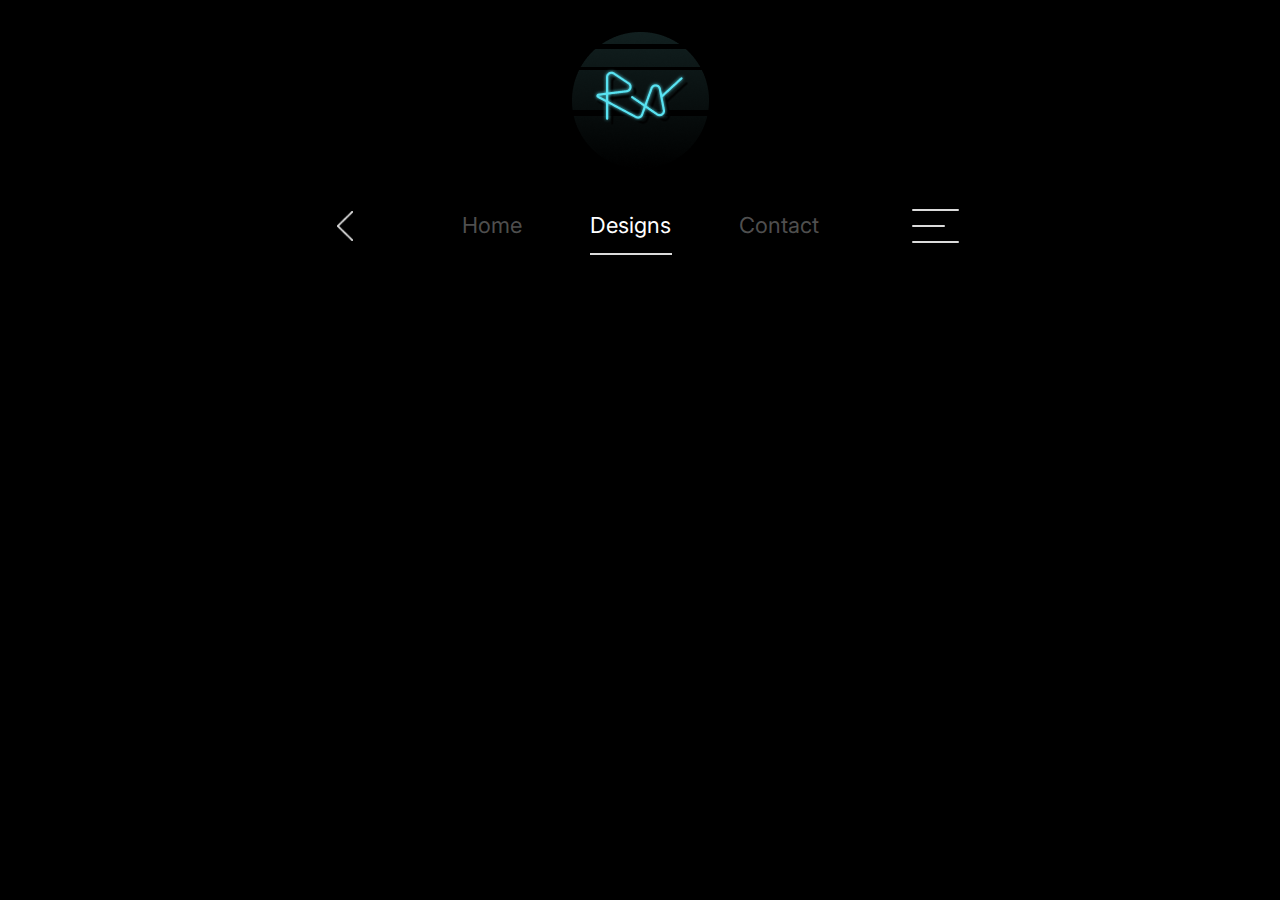
==== designlist.html @ 58eb8765 "Add files via upload" ====
<!DOCTYPE html>
<html lang="en">
  <head>
    <meta charset="UTF-8" />
    <meta name="viewport" content="width=device-width, initial-scale=1.0" />
    <title>Ray Auguste Portfolio</title>
    <link rel="preconnect" href="https://fonts.gstatic.com" crossorigin />
    <link
      rel="stylesheet"
      href="https://fonts.googleapis.com/css2?family=Inter:wght@200;400;700&display=swap"
    />
    <link rel="stylesheet" href="style.css" />
    <script src="script.js"></script>
    <link rel="shortcut icon" href="RayLogo.ico" />
    <!-- Google tag (gtag.js) -->
    <script
      async
      src="https://www.googletagmanager.com/gtag/js?id=G-0NC5PQKTL5"
    ></script>
    <script>
      window.dataLayer = window.dataLayer || [];
      function gtag() {
        dataLayer.push(arguments);
      }
      gtag("js", new Date());

      gtag("config", "G-0NC5PQKTL5");
    </script>
  </head>
  <body>
    <div class="logo">
      <a href="/">
        <img draggable="false" src="img/RayLogo.png" alt="logo" />
      </a>
    </div>
    <div class="header">
      <a class="back-button" href="designs">
        <img draggable="false" src="img/BackButton.png" alt="back-icon" />
      </a>
      <ul class="header-buttons">
        <li class="home-button">
          <a href="/"> Home </a>
        </li>
        <li class="designs-button selected-tab">
          <a href="designs"> Designs </a>
          <div class="selected-tab-bar"></div>
        </li>
        <li class="contact-button">
          <a
            href="mailto:raekwon322@gmail.com?subject=[Ray%20Auguste%20Portfolio]%20"
          >
            Contact
          </a>
        </li>
      </ul>
      <!-- Checkbox to track the state of the menu -->
      <input type="checkbox" id="hamburger" class="hamburger" />
      <!-- Label to act as the hamburger icon -->
      <label for="hamburger" id="hamburger-icon">
        <!-- You can use CSS, an image, or a font icon to create the three lines -->
        <span></span>
        <span></span>
        <span></span>
        <p>label</p>
      </label>
    </div>
    <div class="nav-section hide">
      <div class="nav-bar hide-two">
        <a class="back-button" href="designs">
          <img draggable="false" src="img/BackButton.png" alt="back-icon" />
        </a>
        <ul class="header-buttons">
          <li class="home-button">
            <a href="/"> Home </a>
          </li>
          <li class="designs-button selected-tab">
            <a href="designs"> Designs </a>
            <div class="selected-tab-bar"></div>
          </li>
          <li class="contact-button">
            <a
              href="mailto:raekwon322@gmail.com?subject=[Ray%20Auguste%20Portfolio]%20"
            >
              Contact
            </a>
          </li>
        </ul>
        <!-- Checkbox to track the state of the menu -->
        <input type="checkbox" id="hamburger-two" class="hamburger" />
        <!-- Label to act as the hamburger icon -->
        <label for="hamburger-two" id="hamburger-icon">
          <!-- You can use CSS, an image, or a font icon to create the three lines -->
          <span></span>
          <span></span>
          <span></span>
          <p>label</p>
        </label>
      </div>
    </div>
    <div class="back-up hide" onclick="topFunction()">
      <img
        draggable="false"
        src="img/iconamoon_arrow-up-2.png"
        alt="up-arrow"
      />
    </div>
    <!-- Nav element to contain the menu items -->
    <button id="close-button" class="move-left">
      <img src="img/ph_x.png" alt="close" />
    </button>
    <div class="burger-section">
      <nav id="burger-menu" class="move-left">
        <div class="burger-center">
          <div class="list-div">
            <ul>
              <li>
                <a href="/"> Home </a>
              </li>
              <li>
                <a href="designs"> Designs </a>
              </li>
              <li>
                <a
                  href="mailto:raekwon322@gmail.com?subject=[Ray%20Auguste%20Portfolio]%20"
                >
                  Contact
                </a>
              </li>
            </ul>
          </div>
          <div class="grid-div">
            <ul class="grid-menu-items">
              <li>
                <a href="https://twitter.com/Saotekin" target="_blank">
                  <img src="img/Icons/X svg.png" alt="Twitter" />
                </a>
              </li>
              <li>
                <a
                  href="https://www.linkedin.com/in/ray-auguste-613684299/"
                  target="_blank"
                >
                  <img src="img/Icons/LinkedIn.png" alt="LinkedIn" />
                </a>
              </li>
              <li>
                <a
                  href="https://www.artstation.com/ray_auguste"
                  target="_blank"
                >
                  <img src="img/Icons/mdi_artstation.png" alt="Art Station" />
                </a>
              </li>
              <li>
                <a href="https://www.behance.net/rayauguste" target="_blank">
                  <img src="img/Icons/Behance svg.png" alt="Behance" />
                </a>
              </li>
            </ul>
          </div>
        </div>
      </nav>
    </div>
    <div class="design-list-section"><div class="design-list"></div></div>
    <div class="overlay">
      <span class="close-btn">×</span>
      <img
        class="enlarged-image"
        draggable="false"
        src=""
        alt="Enlarged Image"
      />
      <div class="arrow-container">
        <span class="left-arrow">◀</span>
        <span class="right-arrow">▶</span>
      </div>
    </div>
  </body>
</html>
---- style.css ----
html {
    scroll-behavior: smooth;
  }

body {
    margin: 0; padding: 0;
    background-color: #000000;
    font-family: 'Inter', sans-serif;
    pointer-events: none;
    overflow-x: hidden;
}

.logo {
    display: flex;
    justify-content: center;
    width: 100%;
    padding: 32px 0;
}

.logo a {
    pointer-events: all;
}

.header {
    display: flex; /* Use flexbox */
    align-items: center; /* Center items vertically */
    justify-content: center; /* Create space between items */
    top: 0;
    right: 0;
    width: 100%;
    z-index: 4;
    height: 42px;
    gap: 77px;
    margin-bottom: 70px;
    pointer-events: all;
  }

.header-buttons {
    display: flex;
    gap: 36px;
    list-style: none;
    padding: 0px;
    margin: 0;
}

.header-buttons a {
    color: #ffffff50;
    transition: color 0.2s ease; /* Add a transition effect for the color change */
    border: none;
    background-color: transparent; /* Remove the fill color */
    font-size: 22px;
    font-weight: 400;
    cursor: pointer; /* Change the cursor to a pointer */
    border-radius: 25px;
    padding-top: 15px;
    padding-bottom: 15px;
    padding-left: 16px;
    padding-right: 16px;
    display: flex; /* Use flexbox */
    align-items: center; /* Center items vertically */
    text-decoration: none; /* no underline */
}

.header-buttons a:hover {
    color: white;
}

.back-button {
    display: flex;
    height: 34px;
    justify-content: center;
    align-items: center;
    padding-left: 16px;
    padding-right: 16px;
    pointer-events: all;
}

.back-button img {
    width: 16px;
    height: 30px;
    transition: transform 0.5s ease; /* Add a transition effect for the color change */
}

.back-button:hover img {
    transform: translateX(-30px); /* Translate and rotate the image on hover */
}

.main-section {
    display: flex;
    flex-direction: column;
    gap: 100px;
    width: 100%;
    align-items: center;
    margin-bottom: 300px;
    pointer-events: none;
}

.top-section {
    width: 90%;
    display: flex;
    flex-direction: column;
    align-items: flex-end;
    gap: 100px;
}

.title-section {
    display: flex;
    width: 100%;
    max-width: 1920px;
    align-items: flex-end;
    justify-content: space-between;
    gap: 200px;
    flex-direction: row;
    padding-top: 65px;
    background: linear-gradient(to right, #ffffff10, #ffffff10, #99999900);
    border-radius: 44px;
    box-shadow: inset 0 11px 0 #ffffff05; /* Add inner shadow */
    overflow: hidden; /* Ensure the pseudo-element doesn't overflow */
    border: 1px solid black; /* Remove default border */
    backdrop-filter: blur(28px); /* Apply the background blur */
    transition: transform 0.5s ease, opacity 0.5s ease;
    pointer-events: all;
    transform: translateX(-500px); /* Initially translate each section */
    opacity: 0;
}

.glow-line {
    width: 2px;
    height: 280px;
    background-color: #58E3F2;
}

.glow-blur {
    width: 2px;
    height: 280px;
    background-color: #58E3F2;
    filter: blur(14.8px); /* Adjust the radius (3px in this example) */
}

.large-logo {
    width: 809px;
    height: 314px;
    overflow: hidden;
}

.title {
    display: flex;
    flex-direction: column;
    gap: 40px;
}

.title-two {
    display: flex;
    flex-direction: row;
    align-items: center;
    gap: 71px;
    max-width: 624px;
    width: 100%;
    padding-bottom: 65px;
    padding-left: 65px;
}

.title-header {
    display: flex;
    flex-direction: column;
    gap: 14px;
    max-width: 535px;
}

.title-header h1{
    color: white;
    font-size: 50px;
    font-weight: 200;
    margin: 0;
}

.title-header h2{
    color: #39BBC9;
    font-size: 26px;
    font-weight: 200;
    margin: 0;
}

.title-info {
    display: flex;
    flex-direction: column;
    gap: 24px;
    width: 100%;
}

.title-info p {
    color: #B5B5B5;
    font-size: 16px;
    font-weight: 200;
    margin: 0;
    line-height: 22px;
}

.title-buttons {
    display: flex;
    align-items: flex-start;
    list-style: none;
    padding: 0px;
    gap: 47px;
    margin: 0;
}

.my-portfolio a {
    color: white;
    transition: background-color 0.5s ease; /* Add a transition effect for the color change */
    border: none;
    border-radius: 13.25px;
    background-color: #202B35; /* Remove the fill color */
    font-size: 18px;
    font-weight: 400;
    cursor: pointer; /* Change the cursor to a pointer */
    height: 62px;
    width: 225px;
    display: flex; /* Use flexbox */
    align-items: center; /* Center items vertically */
    justify-content: center;
    text-decoration: none; /* no underline */
}

.my-portfolio a:hover {
    background-color: #39BBC9;
    color: white;
}

.contact a {
    color: white;
    transition: background-color 0.5s ease; /* Add a transition effect for the color change */
    border: 2px solid #39BBC9;
    border-radius: 13.25px;
    background-color: transparent; /* Remove the fill color */
    font-size: 18px;
    font-weight: 400;
    cursor: pointer; /* Change the cursor to a pointer */
    height: 62px;
    width: 225px;
    display: flex; /* Use flexbox */
    align-items: center; /* Center items vertically */
    justify-content: center;
    text-decoration: none; /* no underline */
    box-sizing: border-box;
}

.contact a:hover {
    background-color: #39BBC9;
    color: white;
}

.about-me {
    display: flex;
    flex-direction: column;
    gap: 24px;
    width: 100%;
    max-width: 918px;
}

.about-me h1 {
    font-size: 35px;
    font-weight: 200;
    color: #39BBC9;
    margin: 0;
}

.about-me p {
    font-size: 18px;
    font-weight: 200;
    color: #ffffff;
    line-height: 32px;
    margin: 0;
}

.about-me-section {
    display: flex;
    flex-direction: row;
    gap: 224px;
    padding-left: 65px;
    padding-right: 65px;
    padding-top: 65px;
    padding-bottom: 65px;
    background: linear-gradient(to right, #ffffff10, #ffffff10, #99999900);
    border-radius: 44px;
    box-shadow: inset 0 11px 0 #ffffff05; /* Add inner shadow */
    overflow: hidden; /* Ensure the pseudo-element doesn't overflow */
    border: 1px solid black; /* Remove default border */
    backdrop-filter: blur(28px); /* Apply the background blur */
    transition: transform 0.5s ease, opacity 0.5s ease;
    pointer-events: all;
    transform: translateX(500px); /* Initially translate each section */
    opacity: 0;
}

.social-buttons {
    display: flex;
    flex-direction: column;
    gap: 20px;
    list-style: none;
    padding: 0px;
    margin: 0;
    flex-wrap: wrap;
    justify-content: center;
}

.social-buttons a {
    transition: background-color 0.5s ease, transform 0.5s ease; /* Add a transition effect for the color change */
    background-color: transparent; /* Remove the fill color */
    cursor: pointer; /* Change the cursor to a pointer */
    border-radius: 57px;
    width: 65px;
    height: 65px;
    border: 1px solid;
    border-color: #ffffff66;
    display: flex; /* Use flexbox */
    justify-content: center;
    align-items: center;
}

.social-buttons a:hover {
    background-color: #39BBC9;
    border-color: #ffffff;
    transform: rotate(-30deg); /* Rotate the image by 30 degrees on hover */
}

.design-one {
    position: absolute;
    z-index: -1;
    top: 1107px;
    left: -40px;
    transition: opacity 1s ease, left 1s ease, top 1s ease;
    cursor: move;
    pointer-events: all;
    opacity: 0;
    width: 687px;
    height: 410px;
}

.design-two {
    position: absolute;
    z-index: -1;
    top: 1754px;
    right: -201px;
    transition: opacity 1s ease, right 1s ease, top 1s ease;
    cursor: move;
    pointer-events: all;
    opacity: 0;
    width: 687px;
    height: 410px;
}

.design-three {
    position: absolute;
    z-index: -1;
    top: 2554px;
    left: 305px;
    transition: opacity 1s ease, left 1s ease, top 1s ease;
    cursor: move;
    pointer-events: all;
    opacity: 0;
    width: 687px;
    height: 410px;
}

.middle-section {
    width: 90%;
    display: flex;
    flex-direction: column;
    align-items: flex-start;
    gap: 100px;
}

.design-process-section {
    display: flex;
    gap: 50px;
    max-width: 1920px;
    align-items: center;
    justify-content: space-between;
    flex-direction: row;
    background: linear-gradient(to right, #ffffff10, #ffffff10, #99999900);
    border-radius: 44px;
    box-shadow: inset 0 11px 0 #ffffff05; /* Add inner shadow */
    overflow: hidden; /* Ensure the pseudo-element doesn't overflow */
    border: 1px solid black; /* Remove default border */
    backdrop-filter: blur(28px); /* Apply the background blur */
    transition: transform 0.5s ease, opacity 0.5s ease;
    pointer-events: all;
    transform: translateX(-500px); /* Initially translate each section */
    opacity: 0;
}

.design-process-group {
    display: flex;
    flex-direction: column;
    padding-bottom: 65px;
    padding-top: 65px;
    padding-left: 65px;
    gap: 59px;
    margin-right: -180px;
}

.design-process-header {
    display: flex;
    flex-direction: column;
    gap: 14px;
    max-width: 405px;
}

.design-process-header h1{
    color: white;
    font-size: 50px;
    font-weight: 200;
    margin: 0;
}

.design-process-header h2{
    color: #39BBC9;
    font-size: 26px;
    font-weight: 200;
    margin: 0;
}

.design-process-steps {
    display: flex;
    flex-direction: row;
    margin-top: 260px;
    flex-wrap: wrap;
    padding-bottom: 65px;
}

.large-image {
    width: 715px;
    height: 505.87px;
    display: flex;
    justify-content: flex-start;
    margin-left: -400px;
    pointer-events: none;
}

.large-image img {
    position: relative;
    top: -150px;
    right: -160px;
}

.step {
    width: 330.24px;
    height: 316px; /* Adjust as needed */
    background-image: url("img/Polygon 292.png");
    object-fit: cover;
    background-position: center;
    background-repeat: no-repeat;
    background-size: cover;
    display: flex;
    align-items: center;
    flex-direction: column;
    gap: 24px;
}

.step-two {
    margin-top: -200px;
    margin-left: -40px;
    margin-right: -40px;
}

.step h1 {
    padding-top: 40px;
    color: #39BBC9;
    font-size: 26px;
    font-weight: 200;
    margin: 0;
}

.step p {
    color: #B5B5B5;
    font-size: 17px;
    font-weight: 200;
    line-height: 26px;
    margin: 0;
    max-width: 245px;
    text-align: center;
}

.services-section {
    display: flex;
    width: 100%;
    max-width: 1720px;
    align-items: center;
    justify-content: flex-end;
    justify-content: space-between;
    flex-direction: row;
    background: linear-gradient(to right, #ffffff10, #ffffff10, #99999900);
    border-radius: 44px;
    box-shadow: inset 0 11px 0 #ffffff05; /* Add inner shadow */
    overflow: hidden; /* Ensure the pseudo-element doesn't overflow */
    border: 1px solid black; /* Remove default border */
    backdrop-filter: blur(28px); /* Apply the background blur */
    transition: transform 0.5s ease, opacity 0.5s ease;
    pointer-events: all;
    transform: translateX(500px); /* Initially translate each section */
    opacity: 0;
}

.service-info h1 {
    color: #39BBC9;
    font-size: 26px;
    font-weight: 200;
    margin: 0;
}

.service-info p {
    color: #B5B5B5;
    font-size: 16px;
    font-weight: 200;
    margin: 0;
    line-height: 24px;
}

.service {
    display: flex;
    flex-direction: column;
    gap: 31px;
    width: 100%;
    max-width: 302px;
}

.service-info {
    display: flex;
    flex-direction: column;
    gap: 14px;
}

#service-icon-one {
    width: 52px;
    height: 47px;
}

#service-icon-two {
    width: 48px;
    height: 47.99px;
}

#service-icon-three {
    width: 48px;
    height: 49px;
}

.services-header {
    display: flex;
    flex-direction: column;
    gap: 14px;
    width: 100%;
    max-width: 410px;
}

.services-header h1{
    color: white;
    font-size: 50px;
    font-weight: 200;
    margin: 0;
}

.services-header p{
    color: #B5B5B5;
    font-size: 16px;
    font-weight: 200;
    margin: 0;
    line-height: 22px;
}

.service-list {
    display: flex;
    flex-direction: row;
    gap: 42px;
    padding-top: 135px;
    padding-right: 65px;
    padding-bottom: 65px;
    flex-wrap: wrap;
}

.services-group {
    display: flex;
    flex-direction: column;
    padding-bottom: 65px;
    padding-top: 65px;
    padding-left: 65px;
    gap: 10px;
    margin-right: -180px;
}

.large-image-two {
    width: 715px;
    height: 505.87px;
    display: flex;
    justify-content: flex-end;
    margin-bottom: -280px;
}

.large-image-two img {
    position: relative;
    left: -250px;
}

.contact-info {
    display: flex;
    flex-direction: column;
    gap: 24px;
    width: 100%;
    max-width: 500px;
}

.contact-header {
    display: flex;
    flex-direction: column;
    gap: 14px;
    max-width: 535px;
}

.contact-header h1 {
    font-size: 50px;
    font-weight: 200;
    color: #ffffff;
    margin: 0;
}

.contact-header h2 {
    font-size: 26px;
    font-weight: 200;
    color: #39BBC9;
    margin: 0;
}

.contact-info p {
    font-size: 16px;
    font-weight: 200;
    color: #B5B5B5;
    line-height: 22px;
    margin: 0;
}

.bottom-section {
    width: 90%;
    display: flex;
    flex-direction: column;
    align-items: flex-end;
    gap: 100px;
}

.contact-section {
    display: flex;
    flex-direction: column;
    gap: 58px;
    padding-left: 65px;
    padding-right: 65px;
    padding-top: 65px;
    padding-bottom: 65px;
    background: linear-gradient(to right, #ffffff10, #ffffff10, #99999900);
    border: 1px solid black; /* Remove default border */
    border-radius: 44px;
    box-shadow: inset 0 11px 0 #ffffff05; /* Add inner shadow */
    overflow: hidden; /* Ensure the pseudo-element doesn't overflow */
    backdrop-filter: blur(28px); /* Apply the background blur */
    transition: transform 0.5s ease, opacity 0.5s ease;
    pointer-events: all;
    transform: translateX(-500px); /* Initially translate each section */
    opacity: 0;
}

.contact-div {
    display: flex;
    flex-direction: row;
    gap: 258px;
    align-items: center;
}

.social-buttons-two {
    display: flex;
    flex-direction: row;
    gap: 33px;
    list-style: none;
    padding: 0px;
    margin: 0;
    flex-wrap: wrap;
    justify-content: center;
}

.social-buttons-two a {
    transition: background-color 0.5s ease, transform 0.5s ease; /* Add a transition effect for the color change */
    background-color: transparent; /* Remove the fill color */
    cursor: pointer; /* Change the cursor to a pointer */
    border-radius: 57px;
    width: 65px;
    height: 65px;
    border: 1px solid;
    border-color: #ffffff66;
    display: flex; /* Use flexbox */
    justify-content: center;
    align-items: center;
}

.social-buttons-two a:hover {
    background-color: #39BBC9;
    border-color: #ffffff;
    transform: rotate(-30deg); /* Rotate the image by 30 degrees on hover */
}

.contact-button-two {
    color: white;
    transition: background-color 0.5s ease; /* Add a transition effect for the color change */
    border: 2px solid #39BBC9;
    border-radius: 13.25px;
    background-color: transparent; /* Remove the fill color */
    font-size: 18px;
    font-weight: 400;
    cursor: pointer; /* Change the cursor to a pointer */
    height: 62px;
    width: 225px;
    display: flex; /* Use flexbox */
    align-items: center; /* Center items vertically */
    justify-content: center;
    text-decoration: none; /* no underline */
    box-sizing: border-box;
}

.contact-button-two:hover {
    background-color: #39BBC9;
    color: white;
}

.design-section {
    width: 100%;
    display: flex;
    align-items: center;
    flex-direction: column;
    gap: 80px;
    margin-bottom: 300px;
    pointer-events: all;
}

.design-categories {
    width: 80%;
    display: flex;
    flex-direction: row;
    justify-content: center;
    gap: 40px;
    flex-wrap: wrap;
}

.category {
    height: 340px;
    display: flex;
    width: 100%;
    max-width: 380px;;
    align-items: center;
    justify-content: center;
    flex-direction: row;
    transition: background 0.5s ease, border-color 0.5s ease; /* Add a transition effect for the color change */
    border: none; /* Remove default border */
    border-radius: 10px;
    cursor: pointer;
    box-shadow: inset 0 11px 0 #ffffff05; /* Add inner shadow */
    overflow: hidden; /* Ensure the pseudo-element doesn't overflow */
    border: 1px solid black; /* Remove default border */
    backdrop-filter: blur(28px); /* Apply the background blur */
}

.cat-info {
    display: flex;
    align-items: center;
    flex-direction: column;
    width: 100%;
    max-width: 380px;
    gap: 30px;
    transition: transform 0.5s ease;
}

.cat-info p {
    font-size: 18px;
    font-weight: 200;
    color: #ffffff;
    margin: 0;
    line-height: 24px;
    text-align: center;
}

.cat-one {
    border-radius: 75px 10px 10px 75px;
    background: linear-gradient(to left, #ffffff10, #ffffff10, #99999900);
}

.cat-two {
    background: linear-gradient(to right, #ffffff10, #ffffff10, #ffffff10);
}

.cat-three {
    border-radius: 10px 75px 75px 10px;
    background: linear-gradient(to right, #ffffff10, #ffffff10, #99999900);
}

.cat-one:hover {
    background: linear-gradient(to left, #58E3F210, #58E3F210, #58E3F200);
    border: 1px solid white; /* Remove default border */
}

.cat-two:hover {
    background: linear-gradient(to right, #58E3F210, #58E3F210, #58E3F210);
    border: 1px solid white; /* Remove default border */
}

.cat-three:hover {
    background: linear-gradient(to right, #58E3F210, #58E3F210, #58E3F200);
    border: 1px solid white; /* Remove default border */
}

.cat-info-one:hover {
    transform: perspective(1000px) rotateY(25deg); /* Apply perspective and rotation */
}

.cat-info-two:hover {
    transform: perspective(1000px) rotateX(25deg); /* Apply perspective and rotation */
}

.cat-info-three:hover {
    transform: perspective(1000px) rotateY(-25deg); /* Apply perspective and rotation */
}

.category img {
    transition: transform 0.5s ease; /* Add a transition effect for the color change */
}

.category:hover img {
    transform: translateY(-30px) rotate(-30deg); /* Translate and rotate the image on hover */
}

.design-list-section {
    display: flex;
    justify-content: center;
    width: 100%;
    margin-bottom: 300px;
    pointer-events: all;
}

.design-list {
    display: flex;
    flex-direction: column;
    gap: 60px;
}

.large-design {
    display: flex;
    justify-content: center;
    transform: perspective(1000px) rotateX(25deg); /* Apply perspective and rotation */
    transition: transform 0.5s ease;
}

.large-design img {
    width: 687px;
    height: 410px;
    transition: width 0.5s ease, height 0.5s ease;
}

.large-design img:hover {
    width: 790.18px;
    height: 471.58px;
}

.overlay {
    position: fixed;
    top: 0;
    left: 0;
    width: 100%;
    height: 100%;
    background-color: rgba(0, 0, 0, 0.7);
    display: none;
    justify-content: center;
    align-items: center;
    z-index: 1000; /* Ensure it appears on top of other content */
    cursor: zoom-out;
}

.enlarged-image {
    max-width: 90%;
    max-height: 90%;
}

.close-btn {
    position: absolute;
    top: 30px;
    right: 30px;
    display: flex;
    justify-content: center;
    align-items: center;
    width: 100px;
    height: 100px;
    cursor: pointer;
    color: white;
    font-size: 50px;
    z-index: 1001; /* Ensure it appears on top of the enlarged image */
}

.close-btn:hover {
    background-color: #06112D;
}

/* Styles for left and right arrows */
.arrow-container {
    position: absolute;
    top: 50%;
    left: 0;
    right: 0;
    transform: translateY(-50%);
    display: flex;
    justify-content: space-between;
    pointer-events: none;
}

.left-arrow, .right-arrow {
    cursor: pointer;
    font-size: 30px;
    color: white;
    padding: 5px 10px;
    display: flex;
    justify-content: center;
    align-items: center;
    width: 100px;
    height: 100px;
    pointer-events: all;
}

.left-arrow:hover, .right-arrow:hover {
    background-color: #06112D;
}

.design-back-button {
    color: white;
    transition: background-color 0.5s ease; /* Add a transition effect for the color change */
    border: 2px solid #39BBC9;
    border-radius: 13.25px;
    background-color: transparent; /* Remove the fill color */
    font-size: 18px;
    font-weight: 400;
    cursor: pointer; /* Change the cursor to a pointer */
    height: 62px;
    width: 225px;
    display: flex; /* Use flexbox */
    align-items: center; /* Center items vertically */
    justify-content: center;
    text-decoration: none; /* no underline */
    box-sizing: border-box;
}

.design-back-button:hover {
    background-color: #39BBC9;
    color: white;
}

.selected-tab-bar {
    width: 82px;
    height: 2px;
    background-color: #DBDBDB;
}

.header-buttons li {
    display: flex;
    flex-direction: column;
    align-items: center;
}

.selected-tab a {
    color: white;
}

.search-input {
    transition: all 0.5s ease;
    opacity: 1;
    width: 100%;  
    height: 52px;
    border: 1px solid #39BBC9;
    border-radius: 38px;
    font-size: 18px;
    font-weight: 200;
    outline: none;
    padding-left: 25px;
    padding-right: 25px;
    box-sizing: border-box;
    margin: 0;
    padding: 0;
    padding-left: 20px;
    background-color: #ffffff20;
    color: #B5B5B5;
    pointer-events: all;
  }
  
  .search-input.active {
    opacity: 0;
    width: 0%;
  }
  
  .search-button {
    background-color: transparent;
    border: none;
    cursor: pointer;
    opacity: 1;
    transition: all 0.5s ease;
    padding: 0;
    pointer-events: all;
  }
  
  .search-button.active {
    opacity: 0;
  }

  .search-container {
    width: 300px;
    transition: all 0.5s ease;
    display: flex;
    justify-content: center;
    align-items: center;
  }

  .search-container.active {
    width: 0px;
  }

  .search-button.active img {
    display: none;
  }

  .search-button img {
    transition: transform 0.5s ease; /* Add a transition effect for the color change */
}

.search-button:hover img {
    transform: translateX(-30px) rotate(45deg); /* Translate and rotate the image on hover */
}

  .search-input-two {
    transition: all 0.5s ease;
    opacity: 1;
    width: 100%;  
    height: 52px;
    border: 1px solid #39BBC9;
    border-radius: 38px;
    font-size: 18px;
    font-weight: 200;
    outline: none;
    box-sizing: border-box;
    margin: 0;
    padding: 0;
    padding-left: 20px;
    background-color: #000000;
    color: #B5B5B5;
  }
  
  .search-input-two.active {
    opacity: 0;
    width: 0%;
  }
  
  .search-button-two {
    background-color: transparent;
    border: none;
    cursor: pointer;
    opacity: 1;
    transition: all 0.5s ease;
    padding: 0;
    padding-left: 60px;
  }
  
  .search-button-two.active {
    opacity: 0;
    padding-left: 0px;
  }

  .search-container-two {
    width: 300px;
    transition: all 0.5s ease;
    display: flex;
    justify-content: center;
    align-items: center;
  }

  .search-container-two.active {
    width: 0px;
  }

  .search-button-two.active img {
    display: none;
  }

  .search-button-two img {
    transition: transform 0.5s ease; /* Add a transition effect for the color change */
}

.search-button-two:hover img {
    transform: translateX(-30px) rotate(45deg); /* Translate and rotate the image on hover */
}

.nav-bar {
    height: 120px;
    display: flex;
    align-items: center;
    justify-content: center;
    flex-direction: row;
    background: linear-gradient(to right, #58E3F210, #58E3F210, #58E3F200);
    border: none; /* Remove default border */
    border-radius: 44px;
    box-shadow: inset 0 11px 0 #ffffff05; /* Add inner shadow */
    overflow: hidden; /* Ensure the pseudo-element doesn't overflow */
    border: 1px solid black; /* Remove default border */
    backdrop-filter: blur(28px); /* Apply the background blur */
    gap: 77px;
    pointer-events: fill;
    padding: 0 65px;
}

.nav-section {
    width: 100%;
    display: flex;
    justify-content: center;
    align-items: center;
    position: fixed;
    bottom: 30px;
    right: 0;
    z-index: 4;
    transition: opacity 0.3s;
    pointer-events: none;
}

.hide {
    opacity: 0;
  }

  .back-up {
    transition: background 0.5s ease, border-color 0.5s ease, opacity 0.5s ease; /* Add a transition effect for the color change */
    background: linear-gradient(to right, #ffffff10, #ffffff10, #99999900);
    border-radius: 44px;
    box-shadow: inset 0 11px 0 #ffffff05; /* Add inner shadow */
    overflow: hidden; /* Ensure the pseudo-element doesn't overflow */
    border: 1px solid black; /* Remove default border */
    backdrop-filter: blur(28px); /* Apply the background blur */
    cursor: pointer; /* Change the cursor to a pointer */
    width: 132px;
    height: 125px;
    display: flex; /* Use flexbox */
    align-items: center; /* Center items vertically */
    justify-content: center;
    box-sizing: border-box;
    position: fixed;
    bottom: 30px;
    left: 30px;
    z-index: 4;
    pointer-events: all;
}

.back-up:hover {
    background: linear-gradient(to right, #58E3F210, #58E3F210, #58E3F200);
    border: 1px solid white; /* Remove default border */
}

.back-up img {
    transition: transform 0.5s ease; /* Add a transition effect for the color change */
}

.back-up:hover img {
    transform: translateY(-20px); /* Translate and rotate the image on hover */
}

.in-view {
    transform: translateX(0px); /* Initially translate each section */
    opacity: 1;
}

  .hide-two {
    pointer-events: none;
  }

  #close-button {
    position: fixed;
    right: 2%;
    top: 60px;
    border: none;
    background-color: transparent;
    cursor: pointer;
    z-index: 10;
    pointer-events: all;
  }

  #bodyClick {
    background-color: #00000050;
    backdrop-filter: blur(28px); /* Apply the background blur */
    pointer-events: all;
  }

.burger-section {
    width: 100%;
    display: flex;
    justify-content: center;
}

.burger-center {
    display: flex;
    justify-content: center;
    align-items: center;
    flex-direction: column;
    width: 100%;
    height: 100%;
}

/* Style the nav element as the menu */
#burger-menu {
    pointer-events: none;
    width: 80%;
    height: 100%;
    background: transparent;
    position: fixed;
    top: 0;
    z-index: 9;
    flex-direction: column;
    align-items: center;
  }

  .grid-div {
    width: 100%;
    display: flex;
    align-items: center;
    justify-content: center;
  }

  .list-div {
    width: 100%;
    display: flex;
    align-items: center;
    justify-content: center;
  }

  /* Push the header and burger-menu to the left when the menu is open */
.move-left {
    display: none;
  }

/* Hide the checkbox */
#hamburger {
    display: none;
  }

  /* Hide the checkbox */
#hamburger-two {
    display: none;
  }

  /* Style the label as the hamburger icon */
#hamburger-icon {
    cursor: pointer;
    transition: margin-right 0.3s ease;
    pointer-events: all;
  }
  
  #hamburger-icon p {
    display: none;
  }

  .search-label p {
    display: none;
  }
  
  /* Style the span elements as the three lines */
  #hamburger-icon span {
    display: block;
    width: 47px;
    height: 2px;
    background-color: #DBDBDB;
    border-radius: 2px;
    transition: transform 0.3s ease, width 0.5s ease, opacity 0.01s ease;
  }

  /* Style the menu items */
#burger-menu ul {
    list-style: none;
    padding: 0;
    margin: 0;
    width: 100%;
    display: flex;
    flex-direction: column;
    justify-content: center;
    align-items: center;
  }
  
  #burger-menu ul li {
    padding-left: 20px;
    padding-right: 20px;
    padding-top: 5px;
    padding-bottom: 5px;
    width: 100%;
    display: flex;
    justify-content: center;
    align-items: center;
  }
  
  #burger-menu ul li a {
    color: white;
    transition: background-color 0.5s ease; /* Add a transition effect for the color change */
    border: none;
    background-color: transparent; /* Remove the fill color */
    justify-content: center;
    font-size: 18px;
    font-weight: 400;
    pointer-events: all;
    cursor: pointer; /* Change the cursor to a pointer */
    border-radius: 40px;
    height: 80px;
    width: 100%;
    display: flex; /* Use flexbox */
    align-items: center; /* Center items vertically */
    text-decoration: none; /* no underline */
    gap: 12px;
  }

  #burger-menu .grid-menu-items {
    display: flex;
    width: 100%;
    max-width: 500px;
    flex-direction: row;
    justify-content: space-evenly;
    flex-wrap: wrap; /* This allows the items to wrap onto multiple lines */
    margin-top: 10px;
  }

  #burger-menu .grid-menu-items li {
    padding-left: 0px;
    padding-right: 0px;
    width: auto;
  }

  #burger-menu .grid-menu-items a {
    padding: 0;
    width: 100px;
    height: 100px;
    justify-content: center;
  }
  
  /* Change the background color on mouse-over */
  #burger-menu ul li a:hover {
    background-color: #58E3F210;
  }

  #hamburger-icon span:nth-child(2) {
    width: 33px; /* Change this to a smaller value */
    margin-top: 14px;
  }
  
  #hamburger-icon:hover span:nth-child(2) {
    width: 47px; /* Change this to a larger value */
  }
  
  #hamburger-icon span:nth-child(3) {
    margin-top: 14px;
  }

  @media screen and (max-width: 1830px) {
    .dots-images {
        display: none;
    }

    .large-image {
        display: none;
    }

    .design-process-section {
        flex-direction: column;
        gap: 10px;
    }

    .design-process-header h1 {
        text-align: center;
    }

    .design-process-header h2 {
        text-align: center;
    }

    .design-process-group {
        padding-left: 65px;
        padding-right: 65px;
        margin-right: 0;
    }

    .services-section {
        flex-direction: column;
        gap: 10px;
    }

    .step-two {
        margin: 0;
    }

    .design-process-steps {
        justify-content: center;
        gap: 40px;
        padding-left: 65px;
        padding-right: 65px;
        margin-top: 0;
    }

    .large-image-two {
        display: none;
    }

    .service-list {
        padding-top: 0;
        padding-left: 65px;
        padding-bottom: 65px;
        justify-content: center;
        gap: 82px;
    }

    .services-header h1 {
        text-align: center;
    }

    .services-header p {
        text-align: center;
    }

    .services-group {
        padding-left: 65px;
        padding-right: 65px;
        margin-right: 0;
    }
  }

  @media screen and (max-width: 1530px) {
    .cat-two {
        border-radius: 10px 75px 75px 10px;
      }

      .cat-three {
        border-radius: 10px 10px 75px 75px;
      }
    
    .cat-info-two:hover {
        transform: perspective(1000px) rotateY(-25deg); /* Apply perspective and rotation */
    }
    
    .cat-info-three:hover {
        transform: perspective(1000px) rotateX(25deg); /* Apply perspective and rotation */
    }
  }

  @media screen and (max-width: 1400px) {
    .design-process-steps {
        margin-top: 0;
    }
  }

  @media screen and (max-width: 1100px) {
    .design-one {
        display: none;
    }

    .design-two {
        display: none;
    }

    .design-three {
        display: none;
    }

    .header-buttons {
        display: none;
      }

      .section {
        transform: translateX(0px); /* Initially translate each section */
      }
  }

  @media screen and (max-width: 1000px) {
    .contact-div {
        flex-direction: column;
        gap: 80px;
    }

    .bottom-section {
        align-items: center;
    }

    .top-section {
        align-items: center;
    }

    .design-process-group {
        padding-left: 65px;
        padding-right: 65px;
        margin-right: 0;
    }

    .contact-info {
        text-align: center;
    }

    .category {
        border-radius: 75px 75px 75px 75px;
      }

      .cat-info-one:hover {
        transform: perspective(1000px) rotateX(25deg); /* Apply perspective and rotation */
    }
    
    .cat-info-two:hover {
        transform: perspective(1000px) rotateX(25deg); /* Apply perspective and rotation */
    }
    
    .cat-info-three:hover {
        transform: perspective(1000px) rotateX(25deg); /* Apply perspective and rotation */
    }
  }

  @media screen and (max-width: 900px) {
    .about-me-section {
        flex-direction: column;
        gap: 100px;
    }

    .social-buttons {
        flex-direction: row;
    }

    .large-logo {
        display: none;
    }

    .title-buttons {
        align-items: center;
    }

    .glow-line {
        display: none;
    }

    .title-two {
        padding-left: 65px;
        padding-right: 65px;
    }

    .title-section {
        justify-content: center;
    }

    .about-me-section {
        justify-content: center;
    }

    .title-info {
        text-align: center;
        align-items: center;
    }

    .about-me {
        text-align: center;
    }

    .title {
        align-items: center;
    }

    .title-header {
        align-items: center;
    }

    .service {
        align-items: center;
    }

    .service-info {
        align-items: center;
    }

    .service-info h1 {
        text-align: center;
    }

    .service-info p {
        text-align: center;
    }
  }

  @media screen and (max-width: 700px) {
    .title-buttons {
        flex-direction: column;
    }

    .title-header h1 {
        font-size: 40px;
    }

    .title-header h2 {
        font-size: 20px;
    }

    .design-process-header h1 {
        font-size: 40px;
    }

    .design-process-header h2 {
        font-size: 20px;
    }

    .services-header h1 {
        font-size: 40px;
    }

    .contact-header h1 {
        font-size: 40px;
    }

    .contact-header h2 {
        font-size: 20px;
    }

    .back-up {
        display: none;
    }

    .design-process-steps {
        padding: 0;
        padding-bottom: 65px;
    }
  }
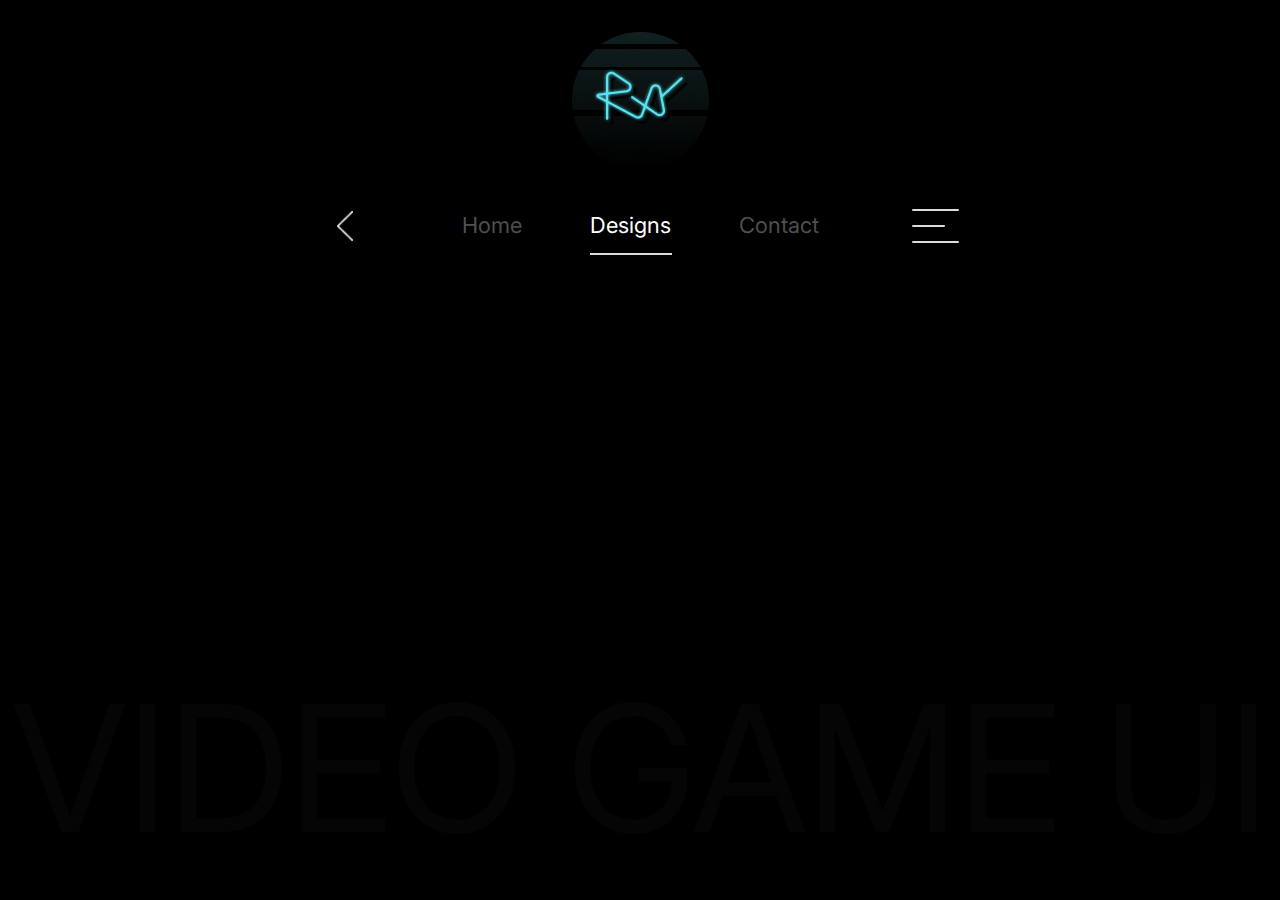
==== commit 592b2966: "Add files via upload" ====
--- a/designlist.html
+++ b/designlist.html
@@ -161,6 +161,9 @@
         </div>
       </nav>
     </div>
+    <div class="title-space">
+      <div class="design-list-title">VIDEO GAME UI</div>
+    </div>
     <div class="design-list-section"><div class="design-list"></div></div>
     <div class="overlay">
       <span class="close-btn">×</span>
@@ -170,10 +173,6 @@
         src=""
         alt="Enlarged Image"
       />
-      <div class="arrow-container">
-        <span class="left-arrow">◀</span>
-        <span class="right-arrow">▶</span>
-      </div>
     </div>
   </body>
 </html>
--- a/style.css
+++ b/style.css
@@ -845,6 +845,22 @@
     display: flex;
     flex-direction: column;
     gap: 60px;
+    pointer-events: all;
+}
+
+.title-space {
+    width: 100%;
+    height: 100%;
+    display: flex;
+    justify-content: center;
+    align-items: center;
+    position: fixed;
+    z-index: -200;
+}
+
+.design-list-title {
+    color: #ffffff05;
+    font-size: 176px;
 }
 
 .large-design {
@@ -877,6 +893,7 @@
     align-items: center;
     z-index: 1000; /* Ensure it appears on top of other content */
     cursor: zoom-out;
+    pointer-events: all;
 }
 
 .enlarged-image {
@@ -897,39 +914,6 @@
     color: white;
     font-size: 50px;
     z-index: 1001; /* Ensure it appears on top of the enlarged image */
-}
-
-.close-btn:hover {
-    background-color: #06112D;
-}
-
-/* Styles for left and right arrows */
-.arrow-container {
-    position: absolute;
-    top: 50%;
-    left: 0;
-    right: 0;
-    transform: translateY(-50%);
-    display: flex;
-    justify-content: space-between;
-    pointer-events: none;
-}
-
-.left-arrow, .right-arrow {
-    cursor: pointer;
-    font-size: 30px;
-    color: white;
-    padding: 5px 10px;
-    display: flex;
-    justify-content: center;
-    align-items: center;
-    width: 100px;
-    height: 100px;
-    pointer-events: all;
-}
-
-.left-arrow:hover, .right-arrow:hover {
-    background-color: #06112D;
 }
 
 .design-back-button {
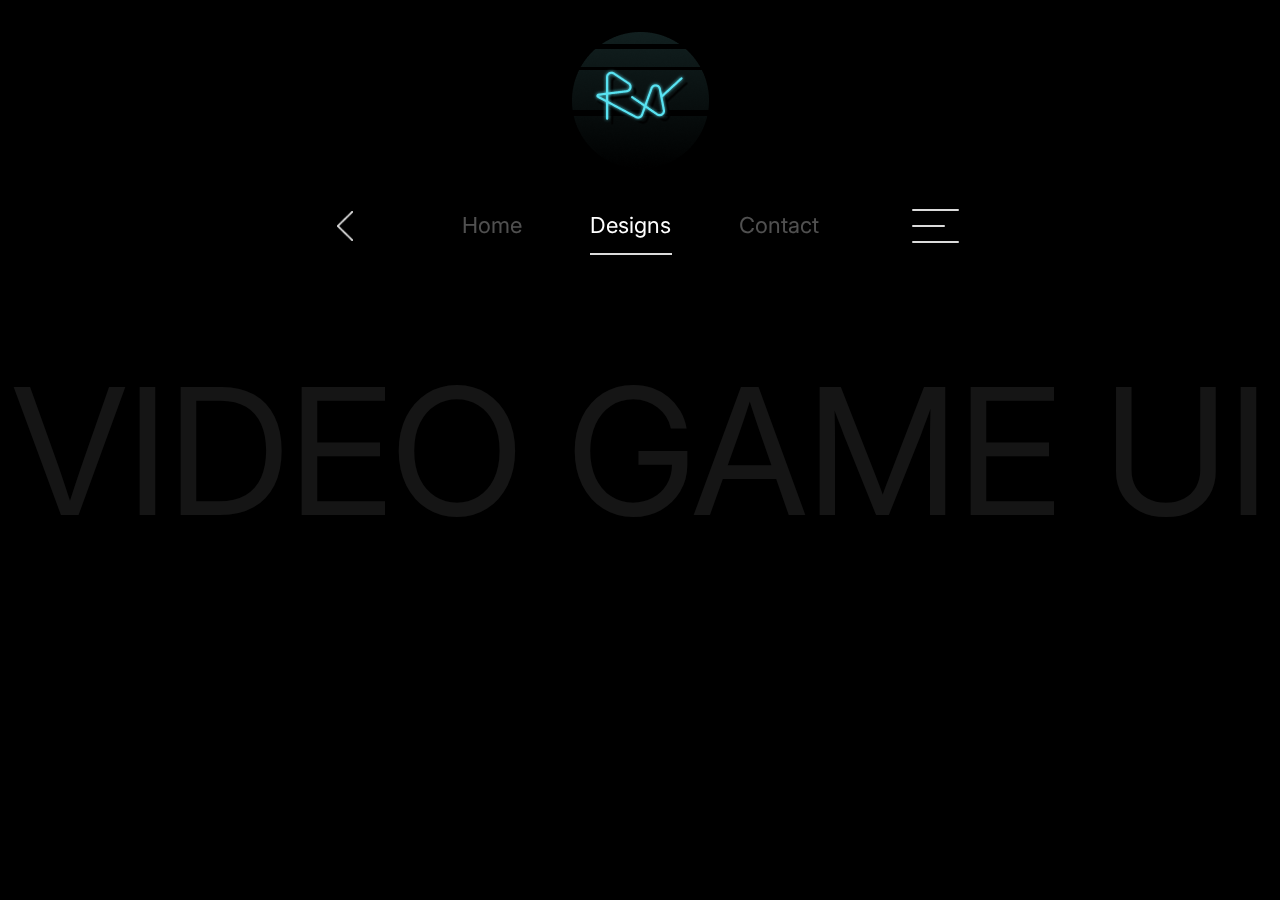
==== commit af044caa: "Add files via upload" ====
--- a/designlist.html
+++ b/designlist.html
@@ -161,9 +161,6 @@
         </div>
       </nav>
     </div>
-    <div class="title-space">
-      <div class="design-list-title">VIDEO GAME UI</div>
-    </div>
     <div class="design-list-section"><div class="design-list"></div></div>
     <div class="overlay">
       <span class="close-btn">×</span>
@@ -174,5 +171,8 @@
         alt="Enlarged Image"
       />
     </div>
+    <div class="title-space">
+      <div class="design-list-title">VIDEO GAME UI</div>
+    </div>
   </body>
 </html>
--- a/style.css
+++ b/style.css
@@ -849,17 +849,19 @@
 }
 
 .title-space {
+    position: fixed;
+    top: 0;
+    left: 0;
     width: 100%;
     height: 100%;
     display: flex;
     justify-content: center;
     align-items: center;
-    position: fixed;
     z-index: -200;
 }
 
 .design-list-title {
-    color: #ffffff05;
+    color: #ffffff15;
     font-size: 176px;
 }
 
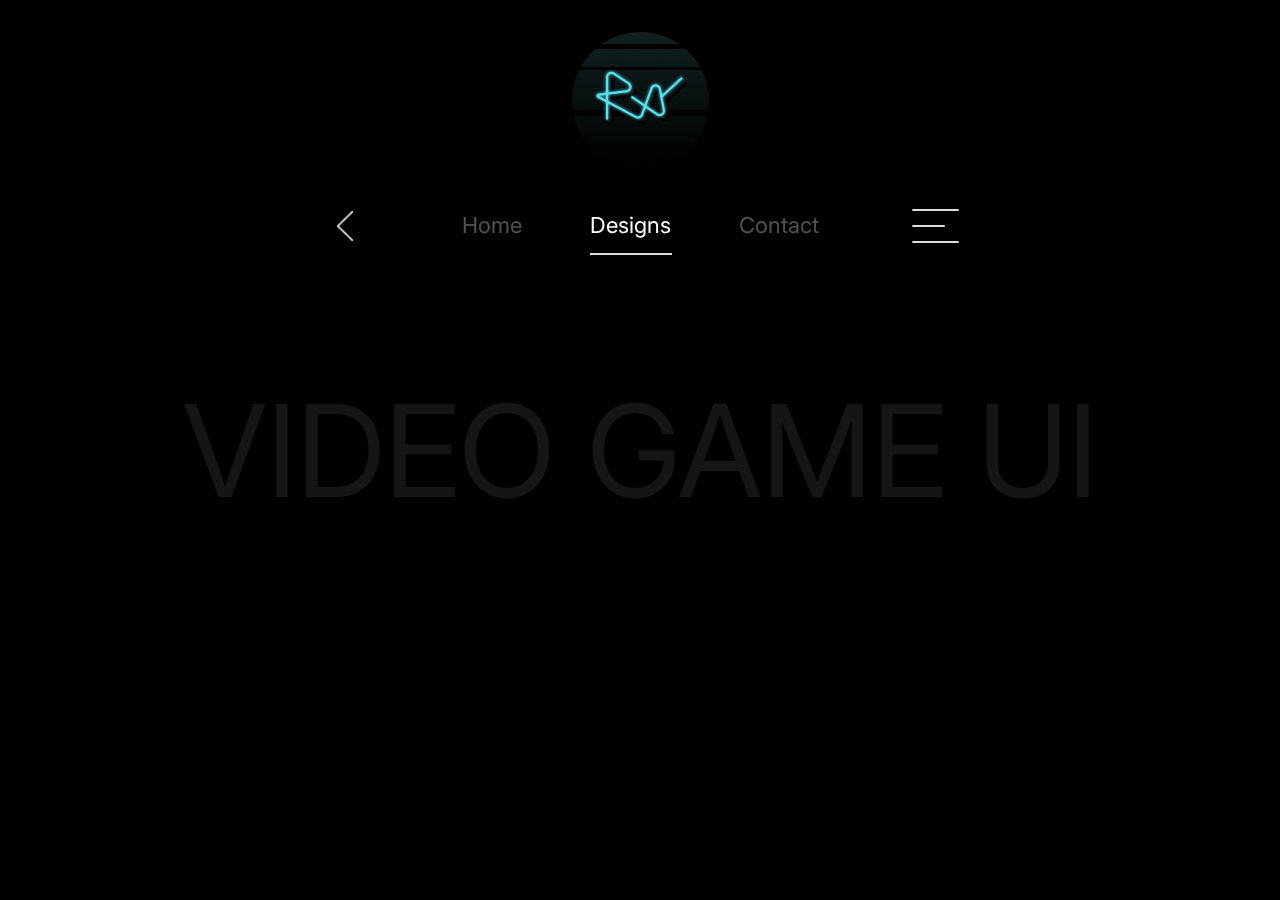
==== commit 075bde49: "Add files via upload" ====
--- a/designlist.html
+++ b/designlist.html
@@ -163,7 +163,7 @@
     </div>
     <div class="design-list-section"><div class="design-list"></div></div>
     <div class="overlay">
-      <span class="close-btn">×</span>
+      <img class="close-btn" src="img/ph_x.png" alt="close" />
       <img
         class="enlarged-image"
         draggable="false"
--- a/style.css
+++ b/style.css
@@ -862,7 +862,10 @@
 
 .design-list-title {
     color: #ffffff15;
-    font-size: 176px;
+    font-size: max(min(10vw, 176px), 24px); /* Adjust font size based on viewport width, limited to a range between 24px and 176px */
+    text-align: center;
+    width: 100%;
+    white-space: nowrap; /* Prevent text from wrapping */
 }
 
 .large-design {
@@ -870,17 +873,20 @@
     justify-content: center;
     transform: perspective(1000px) rotateX(25deg); /* Apply perspective and rotation */
     transition: transform 0.5s ease;
+    cursor: pointer;
+    padding: 0 50px;
 }
 
 .large-design img {
-    width: 687px;
-    height: 410px;
-    transition: width 0.5s ease, height 0.5s ease;
+    width: 100%; /* Set width to fill the container */
+    max-width: 687px; /* Set maximum width */
+    max-height: 410px; /* Set maximum height */
+    height: auto; /* Allow the height to adjust proportionally */
+    transition: transform 0.5s ease; /* Apply transition effect */
 }
 
 .large-design img:hover {
-    width: 790.18px;
-    height: 471.58px;
+    transform: scale(1.15); /* Scale the image on hover */
 }
 
 .overlay {
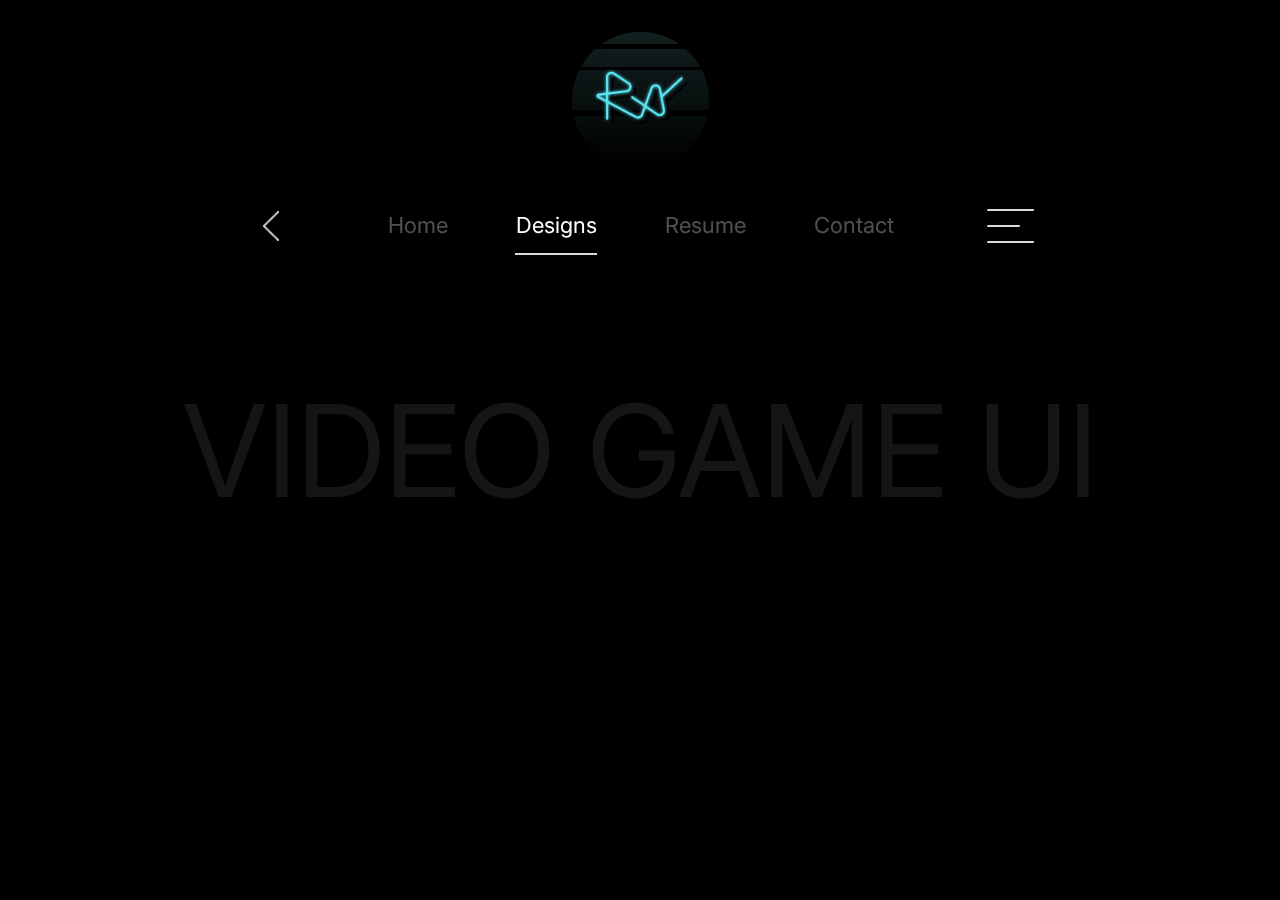
==== commit cc577b97: "Add files via upload" ====
--- a/designlist.html
+++ b/designlist.html
@@ -45,6 +45,9 @@
           <a href="designs"> Designs </a>
           <div class="selected-tab-bar"></div>
         </li>
+        <li class="resume-button">
+          <a href="MyResume.pdf" target="_blank"> Resume </a>
+        </li>
         <li class="contact-button">
           <a
             href="mailto:raekwon322@gmail.com?subject=[Ray%20Auguste%20Portfolio]%20"
@@ -77,6 +80,9 @@
             <a href="designs"> Designs </a>
             <div class="selected-tab-bar"></div>
           </li>
+          <li class="resume-button">
+            <a href="MyResume.pdf" target="_blank"> Resume </a>
+          </li>
           <li class="contact-button">
             <a
               href="mailto:raekwon322@gmail.com?subject=[Ray%20Auguste%20Portfolio]%20"
@@ -105,7 +111,7 @@
       />
     </div>
     <!-- Nav element to contain the menu items -->
-    <button id="close-button" class="move-left">
+    <button type="button" id="close-button" class="move-left">
       <img src="img/ph_x.png" alt="close" />
     </button>
     <div class="burger-section">
@@ -118,6 +124,9 @@
               </li>
               <li>
                 <a href="designs"> Designs </a>
+              </li>
+              <li class="resume-button">
+                <a href="MyResume.pdf" target="_blank"> Resume </a>
               </li>
               <li>
                 <a
--- a/style.css
+++ b/style.css
@@ -117,6 +117,7 @@
     box-shadow: inset 0 11px 0 #ffffff05; /* Add inner shadow */
     overflow: hidden; /* Ensure the pseudo-element doesn't overflow */
     border: 1px solid black; /* Remove default border */
+    -webkit-backdrop-filter: blur(28px); /* Apply the background blur for Safari */
     backdrop-filter: blur(28px); /* Apply the background blur */
     transition: transform 0.5s ease, opacity 0.5s ease;
     pointer-events: all;
@@ -286,6 +287,7 @@
     box-shadow: inset 0 11px 0 #ffffff05; /* Add inner shadow */
     overflow: hidden; /* Ensure the pseudo-element doesn't overflow */
     border: 1px solid black; /* Remove default border */
+    -webkit-backdrop-filter: blur(28px); /* Apply the background blur for Safari */
     backdrop-filter: blur(28px); /* Apply the background blur */
     transition: transform 0.5s ease, opacity 0.5s ease;
     pointer-events: all;
@@ -383,6 +385,7 @@
     box-shadow: inset 0 11px 0 #ffffff05; /* Add inner shadow */
     overflow: hidden; /* Ensure the pseudo-element doesn't overflow */
     border: 1px solid black; /* Remove default border */
+    -webkit-backdrop-filter: blur(28px); /* Apply the background blur for Safari */
     backdrop-filter: blur(28px); /* Apply the background blur */
     transition: transform 0.5s ease, opacity 0.5s ease;
     pointer-events: all;
@@ -495,6 +498,7 @@
     box-shadow: inset 0 11px 0 #ffffff05; /* Add inner shadow */
     overflow: hidden; /* Ensure the pseudo-element doesn't overflow */
     border: 1px solid black; /* Remove default border */
+    -webkit-backdrop-filter: blur(28px); /* Apply the background blur for Safari */
     backdrop-filter: blur(28px); /* Apply the background blur */
     transition: transform 0.5s ease, opacity 0.5s ease;
     pointer-events: all;
@@ -660,6 +664,7 @@
     border-radius: 44px;
     box-shadow: inset 0 11px 0 #ffffff05; /* Add inner shadow */
     overflow: hidden; /* Ensure the pseudo-element doesn't overflow */
+    -webkit-backdrop-filter: blur(28px); /* Apply the background blur for Safari */
     backdrop-filter: blur(28px); /* Apply the background blur */
     transition: transform 0.5s ease, opacity 0.5s ease;
     pointer-events: all;
@@ -762,6 +767,7 @@
     box-shadow: inset 0 11px 0 #ffffff05; /* Add inner shadow */
     overflow: hidden; /* Ensure the pseudo-element doesn't overflow */
     border: 1px solid black; /* Remove default border */
+    -webkit-backdrop-filter: blur(28px); /* Apply the background blur for Safari */
     backdrop-filter: blur(28px); /* Apply the background blur */
 }
 
@@ -772,7 +778,8 @@
     width: 100%;
     max-width: 380px;
     gap: 30px;
-    transition: transform 0.5s ease;
+    opacity: 0;
+    transition: transform 0.5s ease, opacity 0.5s ease;
 }
 
 .cat-info p {
@@ -862,10 +869,9 @@
 
 .design-list-title {
     color: #ffffff15;
-    font-size: max(min(10vw, 176px), 24px); /* Adjust font size based on viewport width, limited to a range between 24px and 176px */
+    font-size: max(min(10vw, 220px), 1px); /* Adjust font size based on viewport width, limited to a range between 24px and 176px */
     text-align: center;
     width: 100%;
-    white-space: nowrap; /* Prevent text from wrapping */
 }
 
 .large-design {
@@ -900,27 +906,25 @@
     justify-content: center;
     align-items: center;
     z-index: 1000; /* Ensure it appears on top of other content */
-    cursor: zoom-out;
-    pointer-events: all;
+    pointer-events: all;
+    transition: opacity 0.5s ease;
+    opacity: 0;
 }
 
 .enlarged-image {
     max-width: 90%;
     max-height: 90%;
+    transition: transform 0.5s ease;
 }
 
 .close-btn {
-    position: absolute;
-    top: 30px;
-    right: 30px;
-    display: flex;
-    justify-content: center;
-    align-items: center;
-    width: 100px;
-    height: 100px;
+    position: fixed;
+    right: 2%;
+    top: 60px;
+    display: flex;
+    justify-content: center;
+    align-items: center;
     cursor: pointer;
-    color: white;
-    font-size: 50px;
     z-index: 1001; /* Ensure it appears on top of the enlarged image */
 }
 
@@ -1101,6 +1105,7 @@
     box-shadow: inset 0 11px 0 #ffffff05; /* Add inner shadow */
     overflow: hidden; /* Ensure the pseudo-element doesn't overflow */
     border: 1px solid black; /* Remove default border */
+    -webkit-backdrop-filter: blur(28px); /* Apply the background blur for Safari */
     backdrop-filter: blur(28px); /* Apply the background blur */
     gap: 77px;
     pointer-events: fill;
@@ -1131,6 +1136,7 @@
     box-shadow: inset 0 11px 0 #ffffff05; /* Add inner shadow */
     overflow: hidden; /* Ensure the pseudo-element doesn't overflow */
     border: 1px solid black; /* Remove default border */
+    -webkit-backdrop-filter: blur(28px); /* Apply the background blur for Safari */
     backdrop-filter: blur(28px); /* Apply the background blur */
     cursor: pointer; /* Change the cursor to a pointer */
     width: 132px;
@@ -1181,6 +1187,7 @@
 
   #bodyClick {
     background-color: #00000050;
+    -webkit-backdrop-filter: blur(28px); /* Apply the background blur for Safari */
     backdrop-filter: blur(28px); /* Apply the background blur */
     pointer-events: all;
   }
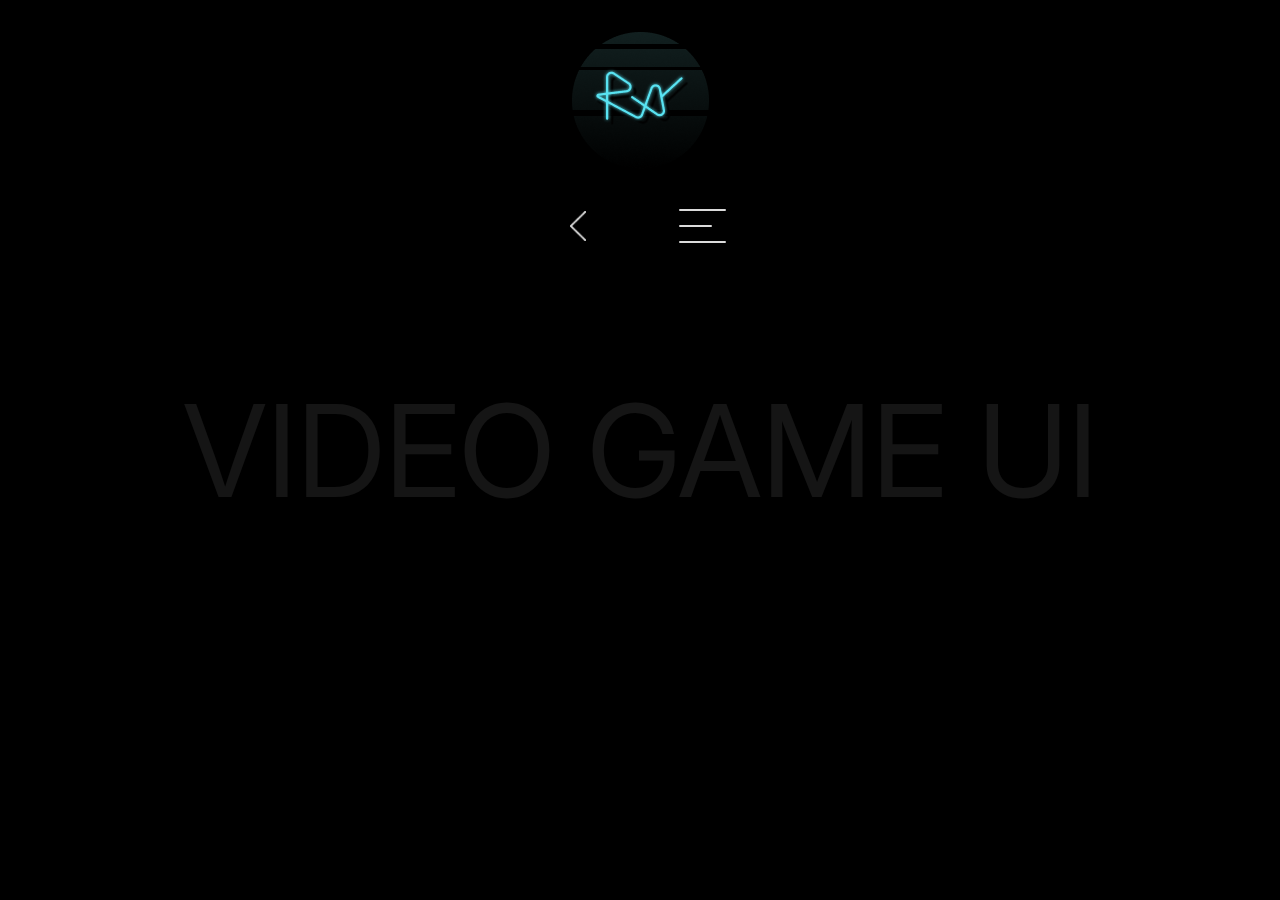
==== commit 1f3152ff: "Add files via upload" ====
--- a/designlist.html
+++ b/designlist.html
@@ -46,7 +46,7 @@
           <div class="selected-tab-bar"></div>
         </li>
         <li class="resume-button">
-          <a href="MyResume.pdf" target="_blank"> Resume </a>
+          <a href="cv/RayAuguste_resume.pdf" target="_blank"> Resume </a>
         </li>
         <li class="contact-button">
           <a
@@ -81,7 +81,7 @@
             <div class="selected-tab-bar"></div>
           </li>
           <li class="resume-button">
-            <a href="MyResume.pdf" target="_blank"> Resume </a>
+            <a href="cv/RayAuguste_resume.pdf" target="_blank"> Resume </a>
           </li>
           <li class="contact-button">
             <a
@@ -125,8 +125,8 @@
               <li>
                 <a href="designs"> Designs </a>
               </li>
-              <li class="resume-button">
-                <a href="MyResume.pdf" target="_blank"> Resume </a>
+              <li>
+                <a href="cv/RayAuguste_resume.pdf" target="_blank"> Resume </a>
               </li>
               <li>
                 <a
--- a/style.css
+++ b/style.css
@@ -1453,6 +1453,12 @@
     }
   }
 
+  @media screen and (max-width: 1280px) {
+    .header-buttons {
+        display: none;
+      }
+  }
+
   @media screen and (max-width: 1100px) {
     .design-one {
         display: none;
@@ -1465,10 +1471,6 @@
     .design-three {
         display: none;
     }
-
-    .header-buttons {
-        display: none;
-      }
 
       .section {
         transform: translateX(0px); /* Initially translate each section */
